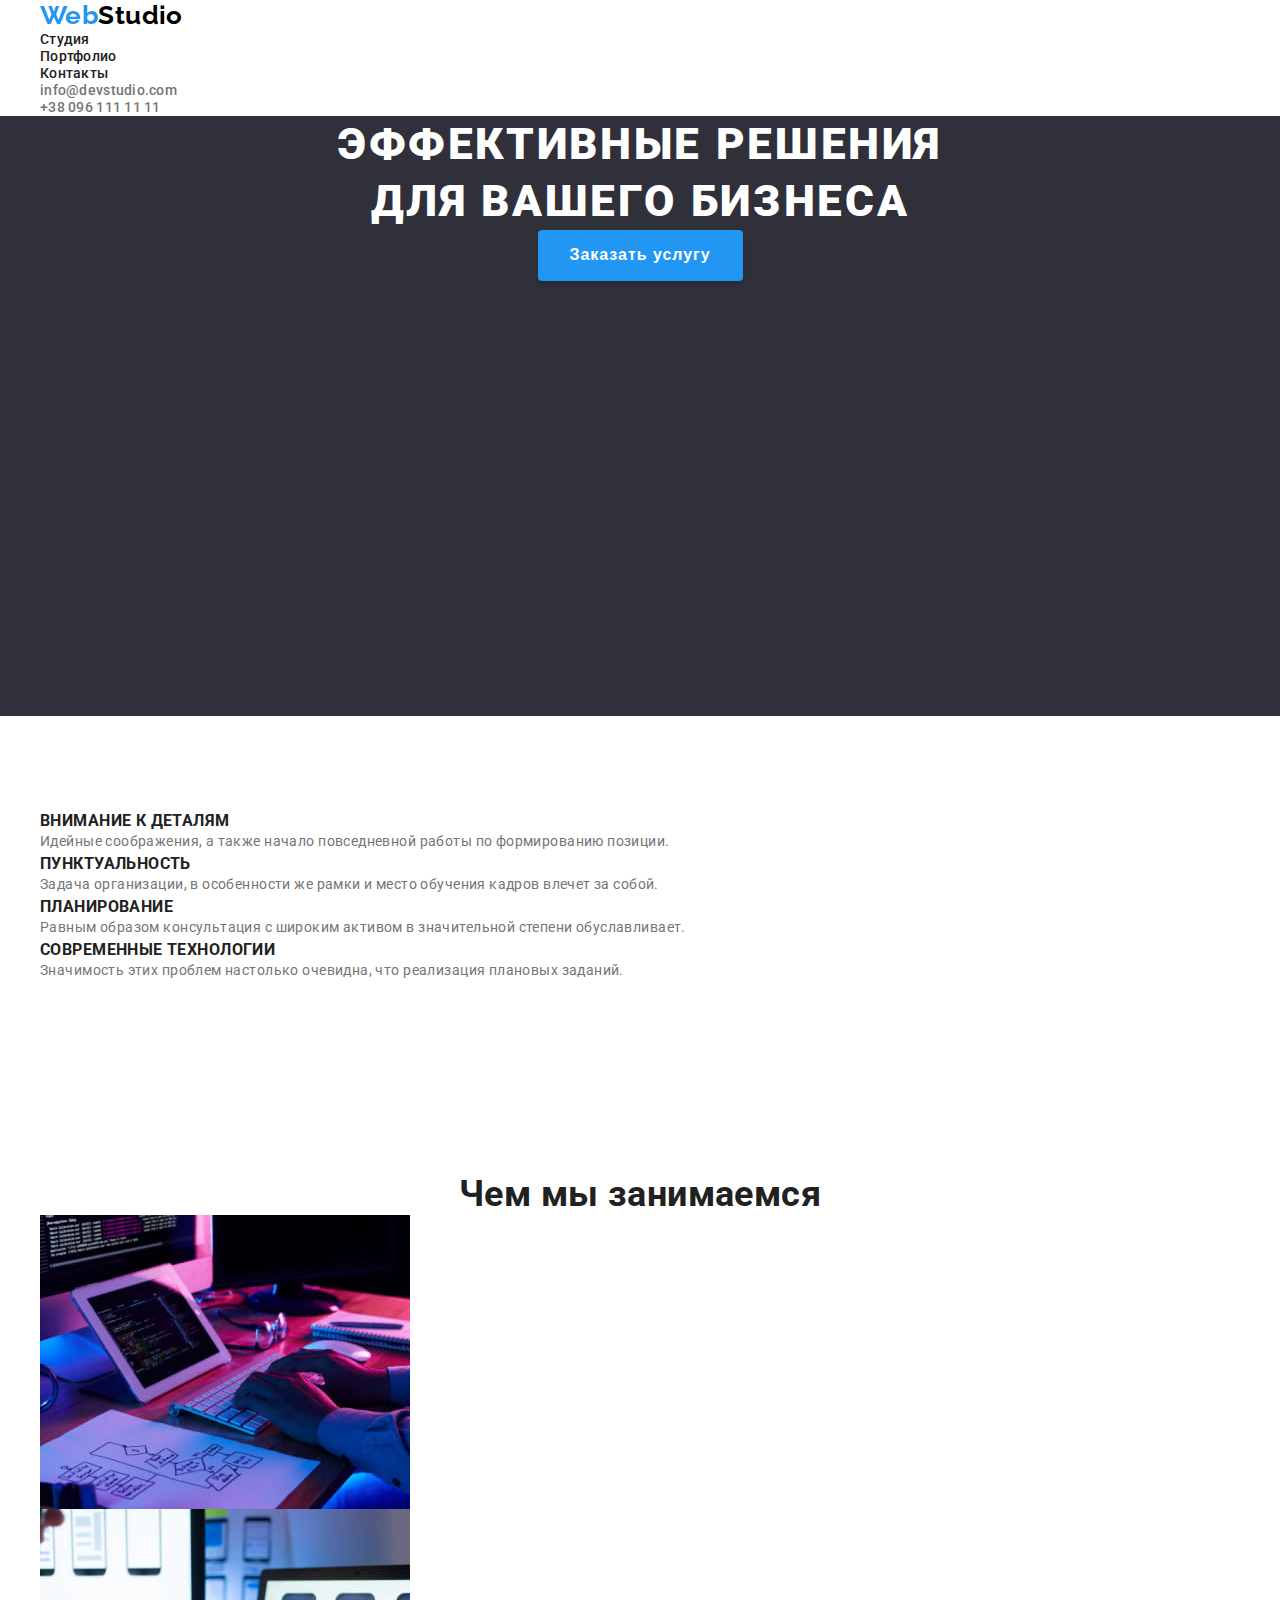
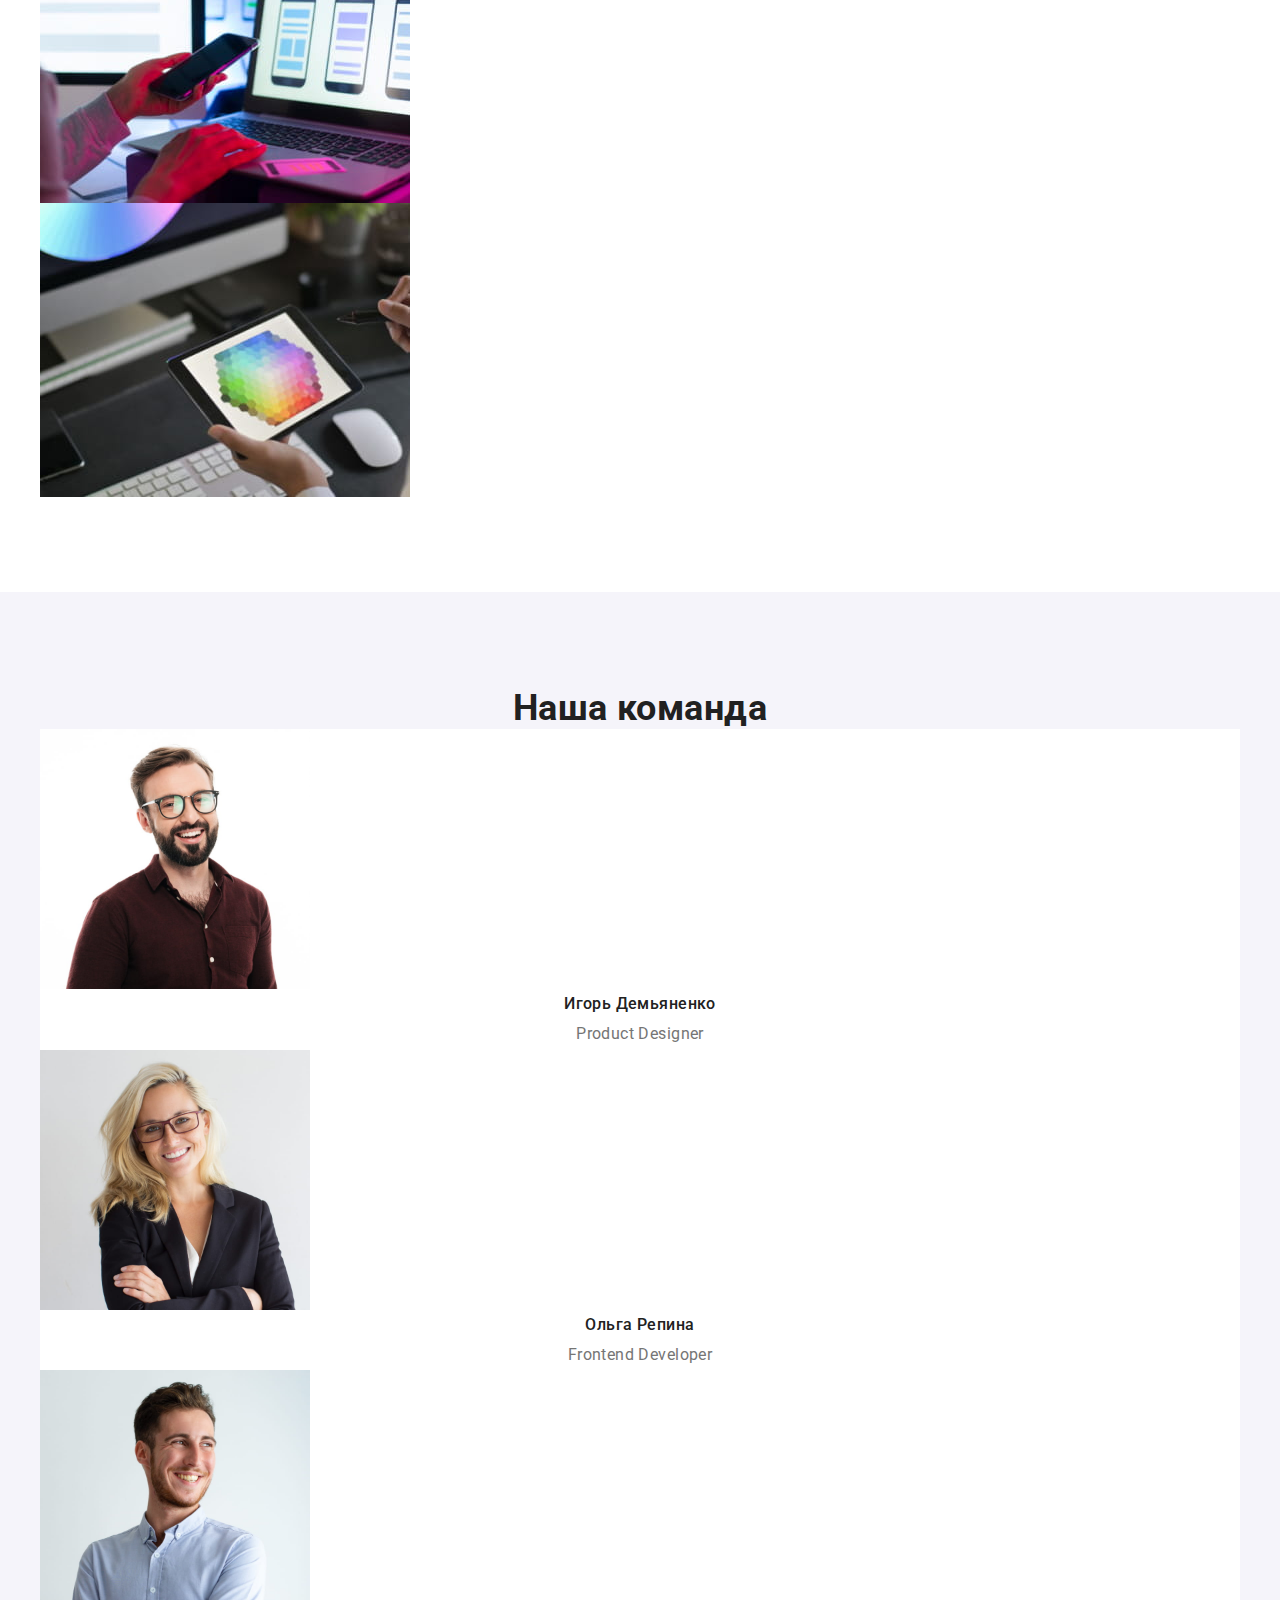
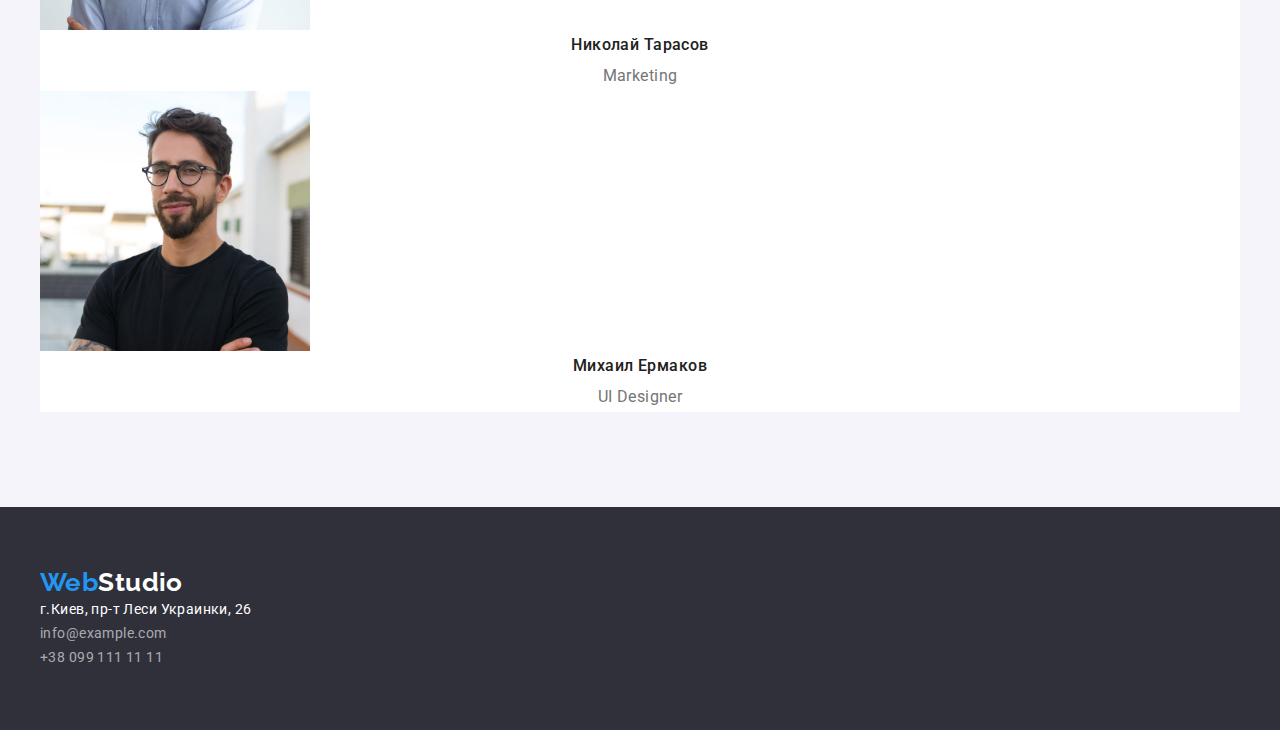
==== index.html @ 92de7190 "first commit" ====
<!DOCTYPE html>
<html lang="ru">
<head>
    <meta charset="UTF-8">
    <meta name="viewport" content="width=device-width, initial-scale=1.0">
    <title>Студия главная страница.</title>
    <link href="https://fonts.googleapis.com/css2?family=Raleway:wght@700&family=Roboto:wght@400;500;700;900&display=swap"
        rel="stylesheet">
        <link rel="stylesheet" href="https://cdnjs.cloudflare.com/ajax/libs/modern-normalize/1.0.0/modern-normalize.min.css"
            integrity="sha512-ISS7cAi1PEhQ8jnbJpJZMd29NlhNj4AWYyLOSp2CE/CsHxTCu+r+t0D2yoJudVrd0/8fTVPUVDzY5Tvli75u/g=="
            crossorigin="anonymous" />
    <link rel="stylesheet" href="./styles.css">
</head>
<body>
<!--------HEADER--------->
    <header class="header">
        <div class="container">
            <a class="logo" href="./index.html"> Web<span class="logo-black">Studio</span>
            </a>
            <nav class="navi">
                <ul class="navi-list">
                    <li class="item">
                        <a class="link current" href="./index.html">Студия</a>
                    </li>
                    <li class="item">
                        <a class="link" href="./portfolio.html">Портфолио</a>
                    </li>
                    <li class="item">
                        <a class="link" href="">Контакты</a>
                    </li>
                </ul>
            </nav>
            <ul class="header-contact">
                <li class="item">
                    <a class="link" href="mailto:info@devstudio.com">
                        info@devstudio.com
                    </a>
                    </li>
                <li class="item">
                    <a class="link" href="tel:+380961111111">
                            +38 096 111 11 11
                    </a>
                </li>
            </ul>
        </div>
    </header>
    <main>
<!----------HERO---------->
        <section class="hero">
            <div class="container hero">
                <h1 class="hero-title">Эффективные решения <br />для вашего бизнеса</h1>
                <button class="main-button" type="button" >Заказать услугу</button>
            </div>
        </section>
<!--------FEATURES------->
        <section class="section features">
            <div class="container">
                <h2 class="features-title" hidden >Особенности компании</h2>
                <ul class="features-list">
                    <li class="item">
                        <h3 class="title">Внимание к деталям</h3>
                        <p class="text">
                            Идейные соображения, а также начало повседневной работы по
                            формированию позиции.
                        </p>
                    </li>
                    <li>
                        <h3 class="title">Пунктуальность</h3>
                        <p class="text">
                            Задача организации, в особенности же рамки и место обучения кадров
                            влечет за собой.
                        </p>
                    </li>
                    <li>
                        <h3 class="title">Планирование</h3>
                        <p class="text">
                            Равным образом консультация с широким активом в значительной
                            степени обуславливает.
                        </p>
                    </li>
                    <li>
                        <h3 class="title">Современные технологии</h3>
                        <p class="text">
                            Значимость этих проблем настолько очевидна, что реализация
                            плановых заданий.
                        </p>
                    </li>
                </ul>
            </div>
        </section>
<!------SPECIALIZATION------>
        <section class="section specialization">
            <div class="container">
                <h2 class="title">Чем мы занимаемся</h2>
                <ul class="specialization-list">
                    <li class="item">
                        <img class="img" src="./images/specialization/studio-1.jpg" width="370" height="294" alt="Разработка веб сайтов." />
                    </li>
                    <li class="item">
                        <img class="img" src="./images/specialization/studio-2.jpg" width="370" height="294" alt="Разработка приложений." />
                    </li>
                    <li class="item">
                        <img class="img" src="./images/specialization/studio-3.jpg" width="370" height="294" alt="Разработка фирменных стилей." />
                    </li>
                </ul>
            </div>
        </section>
<!---------TEAM--------->
        <section class="section team">
            <div class="container">
                <h2 class="team-title">Наша команда</h2>
                <ul class="team-list">
                    <li class="item">
                        <img class="team-face" src="./images/team/k-1.jpg" width="270" height="260" alt="сотрудник Игорь Демьяненко"/>
                        <h3 class="title">Игорь Демьяненко</h3>
                        <p class="text" lang="en">Product Designer</p>
                    </li>
                    <li class="item">
                        <img class="team-face" src="./images/team/k-2.jpg" width="270" height="260" alt="сотрудник Ольга Репина"/>
                        <h3 class="title">Ольга Репина</h3>
                        <p class="text" lang="en">Frontend Developer</p>
                    </li>
                    <li class="item">
                        <img class="team-face" src="./images/team/k-3.jpg" width="270" height="260" alt="сотрудник Николай Тарасов"/>
                        <h3 class="title">Николай Тарасов</h3>
                        <p class="text" lang="en">Marketing</p>
                    </li>
                    <li class="item">
                        <img class="team-face" src="./images/team/k-4.jpg" width="270" height="260" alt="сотрудник Михаил Ермаков"/>
                        <h3 class="title">Михаил Ермаков</h3>
                        <p class="text" lang="en">UI Designer</p>
                    </li>
                </ul>
            </div>
        </section>
    </main>
<!-----fOOTER------->
    <footer class="footer">
        <div class="container">
            <a class="logo" href="./index.html"> Web<span class="logo-white">Studio</span>
            </a>
            <address>
                <a class="address" target="_blank" rel="noopener noreferrer"
                    href="https://www.google.com.ua/maps/place/%D0%B1%D1%83%D0%BB.+%D0%9B%D0%B5%D1%81%D0%B8+%D0%A3%D0%BA%D1%80%D0%B0%D0%B8%D0%BD%D0%BA%D0%B8,+26,+%D0%9A%D0%B8%D0%B5%D0%B2,+02000/@50.4257909,30.5376412,16.75z/data=!4m8!1m2!2m1!1z0LMuINCa0LjQtdCyLCDQv9GALdGCINCb0LXRgdC4INCj0LrRgNCw0LjQvdC60LgsIDI2!3m4!1s0x40d4cf0e033ecbe9:0x57a4dffefec77da0!8m2!3d50.4265807!4d30.5383858?hl=ru">г.Киев,
                    пр-т Леси Украинки, 26</a>
                <a class="contact" href="mailto:info@example.com">info@example.com</a>
                <a class="contact" href="tel:+380991111111">+38 099 111 11 11</a>
            </address>
        </div>
    </footer>
 </body>
</html>
---- styles.css ----
/* ====================== Палитра ==================================*/
/*Основной цвет текста #212121*/
/*Вторичный цвет текста #757575 */
/*Фоновый цвет #FFFFFF */
/*Акцент #2196F3*/
/*Футер #2F303A*/
/* Сетка 1170*37 */

/* ====================== Базовый сброс =============================*/
h1,h2,h3,h4,h5,h6,p {
  margin: 0;
}
ul,ol {
  padding: 0;
  margin: 0;
  list-style: none;
}
img {
  display: block;
}
.link{
  text-decoration: none;
}
.addres {
  font-style: normal;
}
/* ====================== Наследование =============================*/
:root {
  --text-color: #212121;
  --secindary-text-color: #757575;
  --bg-color: #ffffff;
  --akcent-color: #2196f3;
  --baner-color: #2f303a;
}
body {
  font-family: Roboto, sans-serif;
  font-size: 14px;
  letter-spacing: 0.03em;
  background-color: var(--bg-color);
  color: var(--text-color);
  margin: 0;
}
/* ====================== Components ================================*/
.logo {
  display: block;
  font-family: Raleway, sans-serif;
  font-size: 26px;
  font-weight: bold;
  line-height: 1.2;
  color: var(--akcent-color);
  text-decoration: none;
}
.logo-black {
  color: #000000;
}
.logo-white {
  color: #ffffff;
}
.section {
  margin: auto;
  padding-top: 95px;
  padding-bottom: 95px;
}
.container {
  margin: auto;
  width: 1200px;
  padding-left: 15px;
  padding-right: 15px;
}
/* ====================== HEADER =====================================*/
/* ====================== HEADER-NAVI =====================================*/
.navi-list .link {
  font-weight: 500;
  line-height: 1.14;
  letter-spacing: 0.02em;
  color: var(--text-color);
  text-decoration: none;
}
.navi-list .link:hover,
.navi-list .link:focus {
  color: var(--akcent-color);
}
/* ====================== HEADER-CONTACT =====================================*/
.header-contact .link {
  
  font-weight: 500;
  line-height: 1.14;
  letter-spacing: 0.02em;
  color: var(--secindary-text-color);
  text-decoration: none;
}
.header-contact .link:hover,
.header-contact .link:focus {
  color: var(--akcent-color);
}
/* ====================== HERO ==============================================*/
.hero{
  height: 600px;
  background-color: var(--baner-color);
  /* background-image: url(../images/hero/Img-overlay.png); */
  text-align: center;
}
.hero-title {
  font-weight: 900;
  font-size: 44px;
  line-height: 1.3;
  text-align: center;
  letter-spacing: 0.06em;
  text-transform: uppercase;
  color: #ffffff;
  min-width: 696px;
}
.hero .main-button {
  min-width: 200px;
  padding: 10px 32px;
  border-radius: 4px;
  border: transparent;
  box-shadow: 0px 4px 4px rgba(0, 0, 0, 0.15);

  font-weight: bold;
  font-size: 16px;
  line-height: 1.9;
  text-align: center;
  letter-spacing: 0.06em;
  color: #ffffff;
  background-color: #2196f3;
  text-decoration: none;
}
.hero .main-button:hover,
.hero .main-button:focus {
  outline: none;
  cursor: pointer;
}
/* ====================== FEATURES ===========================================*/
.features-list .title {
   text-transform: uppercase;
}
.features-list .text {
  line-height: 1.71;
  color: var(--secindary-text-color);
}
/*=====================SPECIALIZATION==========================================*/
.specialization .title {
  font-weight: bold;
  font-size: 36px;
  line-height: 1.17;
  text-align: center;
  color: var(--text-color);
}
/* ====================== TEAM ==========================================*/
.section.team {
  background-color: #f5f4fa;
}
.team-title {
  font-weight: bold;
  font-size: 36px;
  line-height: 1.17;
  text-align: center;
  color: var(--text-color);
}
.team-list .title {
  font-weight: 500;
  font-size: 16px;
  line-height: 1.9;
  text-align: center;
  color: var(--text-color);
}
.team-list .text {
  font-size: 16px;
  line-height: 1.9;
  text-align: center;
  color: var(--secindary-text-color);
}
.team-list .item {
  background-color: #ffffff;
}
/* ======================fOOTER=========================================*/
.footer {
  padding-bottom: 60px;
  padding-top: 60px;
  background-color: var(--baner-color);
}
.footer .address {
  
  font-style: normal;
  line-height: 1.71;
  color: #ffffff;
  text-decoration: none;
}
.footer .contact {
  display: block;
  font-style: normal;
  line-height: 1.71;
  color: rgba(255, 255, 255, 0.6);
  text-decoration: none;
}
/* ======================Partfolio=======================================*/
.partfolio-title {
  display: none;
}
/* ======================Button=======================================*/

.button {
  margin-right: 8px;
  padding: 6px 22px;

  height: 38px;
  font-family: inherit;
  font-weight: 500;
  font-size: 16px;
  line-height: 1.6;
  text-align: center;
  letter-spacing: 0.03em;
  color: var(--text-color);
  border: none;
  border-radius: 4px;

}
.button:hover,
.button:focus {
  color: #ffffff;
  background-color: #2196f3;
  outline: none;
  cursor: pointer;
}
/* ======================Main=======================================*/
.partfolio-list .title {
  
  font-weight: bold;
  font-size: 18px;
  line-height: 2;
  letter-spacing: 0.06em;
  color: var(--text-color);
}
.partfolio-list .text {

  font-size: 16px;
  text-align: start;
  line-height: 1.9;
  color: var(--secindary-text-color);
}
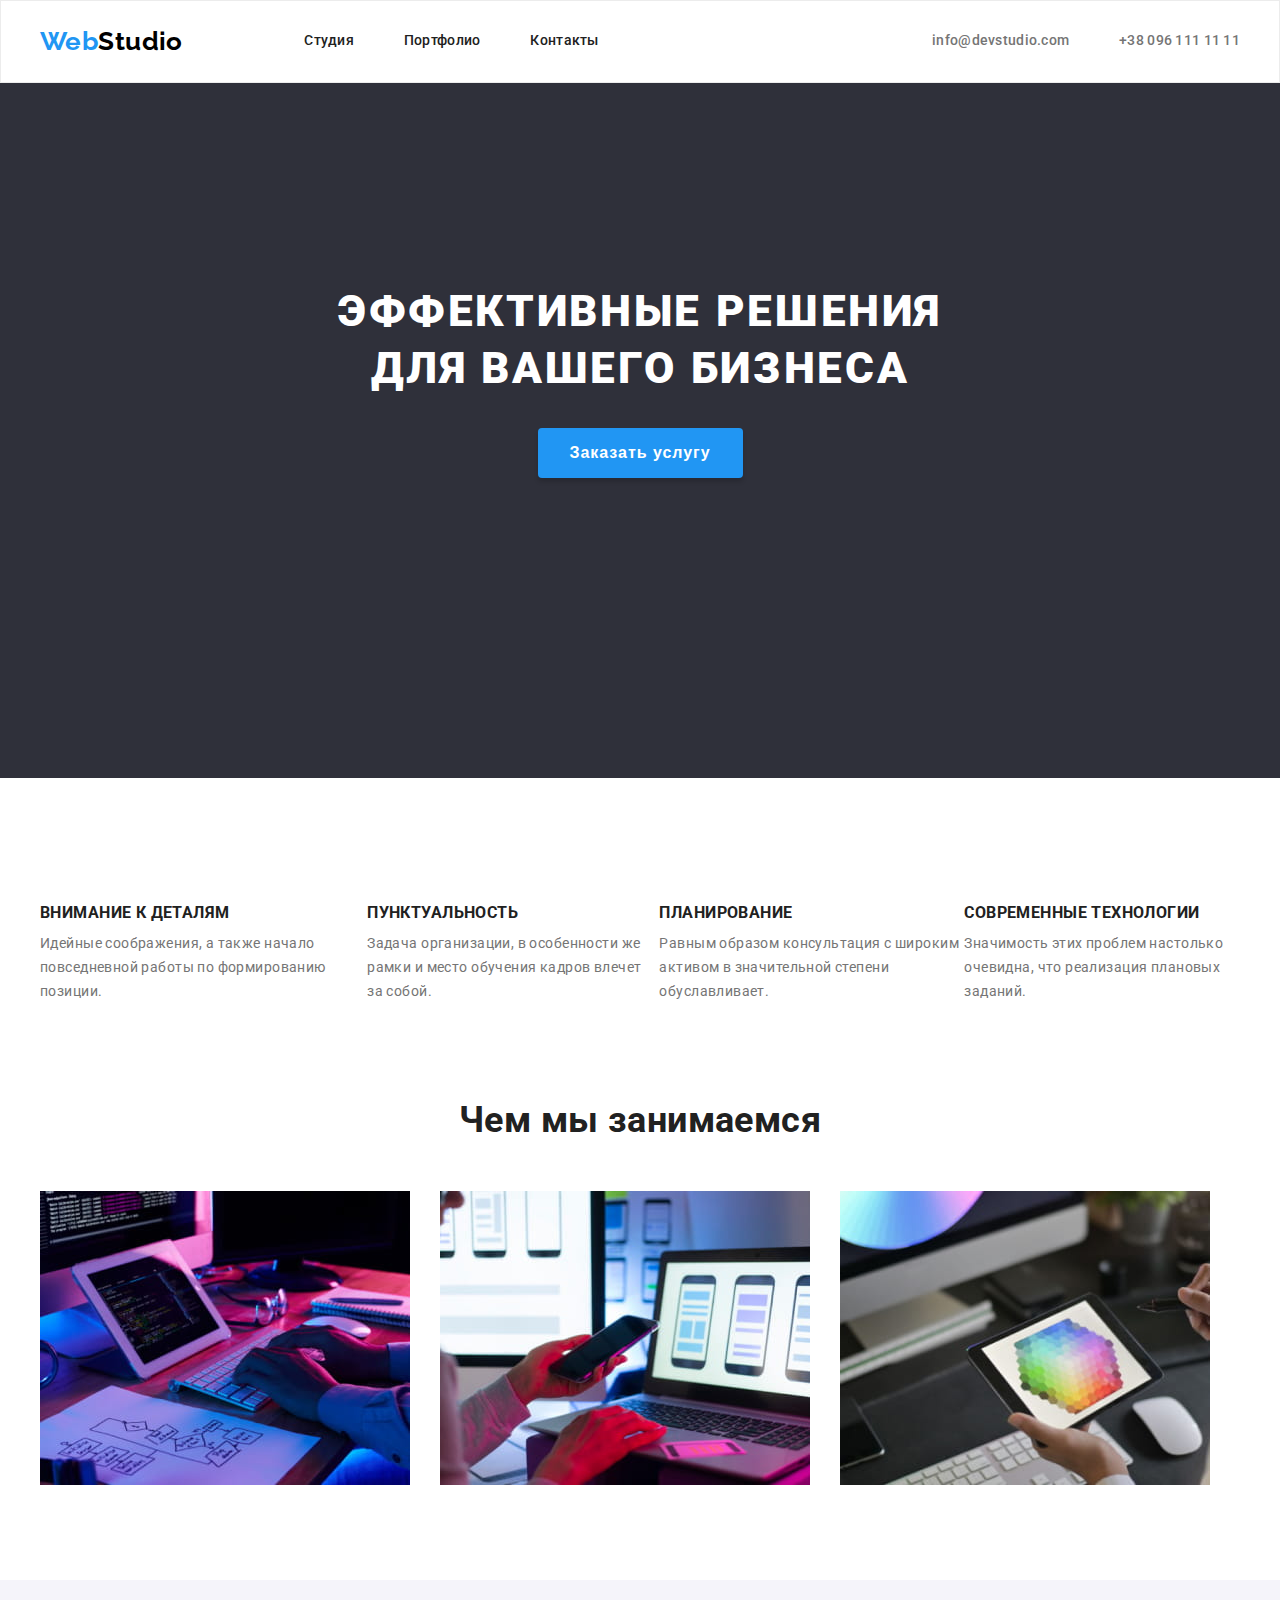
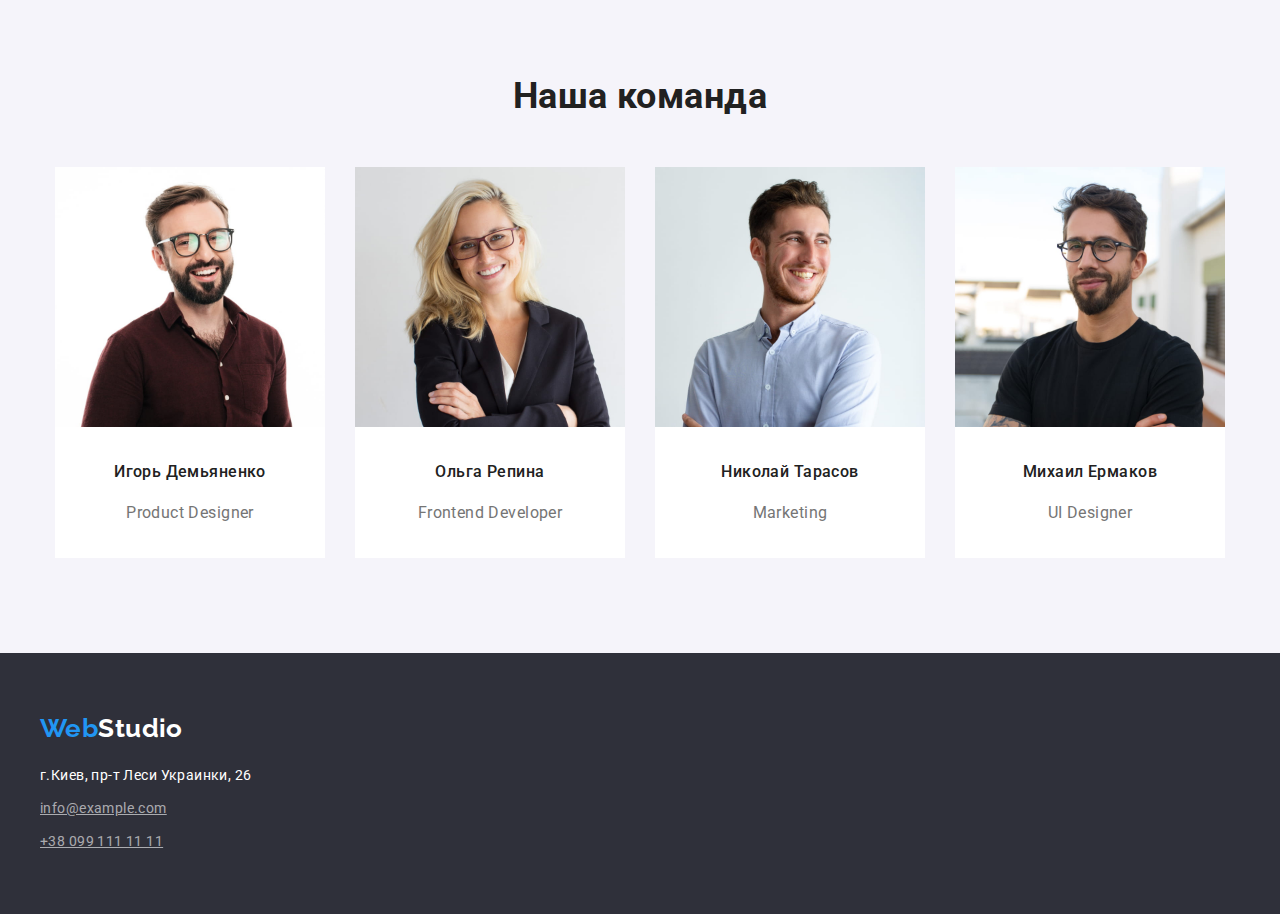
==== commit 421525e9: "withaut wrap" ====
--- a/index.html
+++ b/index.html
@@ -9,7 +9,7 @@
         <link rel="stylesheet" href="https://cdnjs.cloudflare.com/ajax/libs/modern-normalize/1.0.0/modern-normalize.min.css"
             integrity="sha512-ISS7cAi1PEhQ8jnbJpJZMd29NlhNj4AWYyLOSp2CE/CsHxTCu+r+t0D2yoJudVrd0/8fTVPUVDzY5Tvli75u/g=="
             crossorigin="anonymous" />
-    <link rel="stylesheet" href="./styles.css">
+    <link rel="stylesheet" href="./css/styles.css">
 </head>
 <body>
 <!--------HEADER--------->
@@ -46,7 +46,7 @@
     </header>
     <main>
 <!----------HERO---------->
-        <section class="hero">
+        <section class="hero overlay">
             <div class="container hero">
                 <h1 class="hero-title">Эффективные решения <br />для вашего бизнеса</h1>
                 <button class="main-button" type="button" >Заказать услугу</button>
--- a/css/styles.css
+++ b/css/styles.css
@@ -0,0 +1,364 @@
+/* ====================== Палитра ==================================*/
+/*Основной цвет текста #212121*/
+/*Вторичный цвет текста #757575 */
+/*Фоновый цвет #FFFFFF */
+/*Акцент #2196F3*/
+/*Футер #2F303A*/
+/* Сетка 1170*37 */
+
+/* ====================== Базовый сброс =============================*/
+h1,h2,h3,h4,h5,h6,p {
+  margin: 0;
+}
+ul,ol {
+  padding: 0;
+  margin: 0;
+  list-style: none;
+}
+img {
+  display: block;
+}
+.link{
+  text-decoration: none;
+}
+.addres {
+  font-style: normal;
+}
+/* ====================== Наследование =============================*/
+:root {
+  --text-color: #212121;
+  --secindary-text-color: #757575;
+  --bg-color: #ffffff;
+  --akcent-color: #2196f3;
+  --baner-color: #2f303a;
+}
+body {
+  font-family: Roboto, sans-serif;
+  font-size: 14px;
+  letter-spacing: 0.03em;
+  background-color: var(--bg-color);
+  color: var(--text-color);
+  margin: 0;
+}
+/* ====================== Components ================================*/
+.logo {
+  display: block;
+  font-family: Raleway, sans-serif;
+  font-size: 26px;
+  font-weight: bold;
+  line-height: 1.2;
+  color: var(--akcent-color);
+  text-decoration: none;
+}
+.logo-black {
+  color: #000000;
+}
+.logo-white {
+  color: #ffffff;
+}
+.section {
+  margin: auto;
+  padding-top: 95px;
+  padding-bottom: 95px;
+}
+.container {
+  margin: auto;
+  width: 1200px;
+  padding-left: 15px;
+  padding-right: 15px;
+}
+/* ====================== HEADER =====================================*/
+/* ====================== HEADER-NAVI =====================================*/
+.header {
+  border: 1px solid #ececec;
+}
+.header .container {
+  display: flex;
+  justify-content: space-between;
+}
+.header .logo {
+  margin-right: 93px;
+  padding-top: 25px;
+  padding-bottom: 25px;
+}
+.navi {
+  display: flex;
+  justify-content: center;
+  margin: 0;
+}
+.navi-list {
+  display: flex;
+  justify-content: center;
+  margin-right: 305px;
+}
+.navi-list .item:not(:last-child) {
+  margin-right: 50px;
+}
+.navi-list .link {
+  position: relative;
+  display: block;
+  padding-top: 32px;
+  padding-bottom: 32px;
+
+  font-weight: 500;
+  line-height: 1.14;
+  letter-spacing: 0.02em;
+  color: var(--text-color);
+  text-decoration: none;
+}
+.navi-list .link:hover,
+.navi-list .link:focus {
+  color: var(--akcent-color);
+}
+/* ====================== HEADER-CONTACT =====================================*/
+.header-contact {
+  display: flex;
+  justify-content: flex-end;
+  margin: 0;
+}
+.header-contact .link {
+  display: flex;
+  padding-top: 32px;
+  padding-bottom: 32px;
+
+  font-weight: 500;
+  line-height: 1.14;
+  letter-spacing: 0.02em;
+  color: var(--secindary-text-color);
+}
+.header-contact .item:not(:last-child){
+  margin-right: 50px;
+}
+.header-contact .link:hover,
+.header-contact .link:focus {
+  color: var(--akcent-color);
+}
+/* ====================== HERO ==============================================*/
+.hero{
+
+  margin-left: auto;
+  margin-right: auto;
+  padding-bottom: 95px;
+
+  height: 600px;
+  background-color: var(--baner-color);
+  /* background-image: url(../images/hero/Img-overlay.png); */
+  text-align: center;
+}
+.hero-title {
+  margin: 0;
+  padding-top: 200px;
+
+
+  font-weight: 900;
+  font-size: 44px;
+  line-height: 1.3;
+  text-align: center;
+  letter-spacing: 0.06em;
+  text-transform: uppercase;
+  color: #ffffff;
+  min-width: 696px;
+}
+.hero .main-button {
+  margin-top: 30px;
+  padding-bottom: 200px;
+
+  min-width: 200px;
+  padding: 10px 32px;
+  border-radius: 4px;
+  border: transparent;
+  box-shadow: 0px 4px 4px rgba(0, 0, 0, 0.15);
+
+  font-weight: bold;
+  font-size: 16px;
+  line-height: 1.9;
+  text-align: center;
+  letter-spacing: 0.06em;
+  color: #ffffff;
+  background-color: #2196f3;
+  text-decoration: none;
+}
+.hero .main-button:hover,
+.hero .main-button:focus {
+  outline: none;
+  cursor: pointer;
+}
+/* ====================== FEATURES ===========================================*/
+.container .features-list {
+  display: flex;
+  justify-content: space-around;
+}
+.features-list .item:not(:last-child) {
+  margin-right: 30px;
+}
+.features-list .title {
+  margin: 0;
+  padding-top: 30px;
+  text-transform: uppercase;
+}
+
+.features-list .text {
+  margin-top: 10px;
+  margin-bottom: 0;
+  line-height: 1.71;
+  color: var(--secindary-text-color);
+}
+/*=====================SPECIALIZATION==========================================*/
+.section.specialization {
+  padding-top: 0;
+}
+.specialization .title {
+  margin-bottom: 0px;
+  margin-top: 0;
+  padding-bottom: 50px;
+
+  font-weight: bold;
+  font-size: 36px;
+  line-height: 1.17;
+  text-align: center;
+  color: var(--text-color);
+}
+
+.specialization-list {
+  display: flex;
+  flex-wrap: wrap;
+}
+.specialization-list .item:not(:last-child) {
+  margin-right: 30px;
+}
+/* ====================== TEAM ==========================================*/
+.section.team {
+  background-color: #f5f4fa;
+}
+.team-title {
+  margin-top: 0;
+  margin-bottom: 50px;
+
+  font-weight: bold;
+  font-size: 36px;
+  line-height: 1.17;
+  text-align: center;
+  color: var(--text-color);
+}
+.container .team-list {
+  display: flex;
+  justify-content: space-around;
+}
+.team-list .title {
+  margin-top: 30px;
+  margin-bottom: 10px;
+
+  font-weight: 500;
+  font-size: 16px;
+  line-height: 1.9;
+  text-align: center;
+  color: var(--text-color);
+}
+.team-list .text {
+  margin-bottom: 0;
+  margin-top: 0;
+  padding-bottom: 30px;
+
+  font-size: 16px;
+  line-height: 1.9;
+  text-align: center;
+  color: var(--secindary-text-color);
+}
+.team-list .item {
+  background-color: #ffffff;
+}
+/* ======================fOOTER=========================================*/
+.footer {
+  padding-bottom: 60px;
+  padding-top: 60px;
+  background-color: var(--baner-color);
+}
+.footer .address {
+  display: block;
+  margin-bottom: 9px;
+  margin-top: 20px;
+
+  font-style: normal;
+  line-height: 1.71;
+  color: #ffffff;
+  text-decoration: none;
+}
+.footer .contact {
+  display: block;
+  font-style: normal;
+  line-height: 1.71;
+  color: rgba(255, 255, 255, 0.6);
+}
+.contact:not(:last-child) {
+  margin-bottom: 9px;
+}
+/* ======================Partfolio=======================================*/
+.partfolio-title {
+  display: none;
+}
+/* ======================Button=======================================*/
+.button-list {
+  display: flex;
+  justify-content: center;
+  padding-bottom: 50px;
+}
+.button-list .item:not(:last-child) {
+  margin-right: 8px;
+}
+.button {
+  margin-right: 8px;
+  padding: 6px 22px;
+
+  height: 38px;
+  font-family: inherit;
+  font-weight: 500;
+  font-size: 16px;
+  line-height: 1.6;
+  text-align: center;
+  letter-spacing: 0.03em;
+  color: var(--text-color);
+  border: none;
+  border-radius: 4px;
+
+}
+.button:hover,
+.button:focus {
+  color: #ffffff;
+  background-color: #2196f3;
+  outline: none;
+  cursor: pointer;
+}
+/* ======================Main=======================================*/
+.partfolio-list {
+  display: flex;
+  flex-wrap: wrap;
+}
+.partfolio-list .item {
+  margin-right: 30px;
+  margin-bottom: 30px;
+  border: 1px solid #eeeeee;
+}
+.partfolio-list .item:nth-child(3n + 3) {
+  margin-right: 0;
+}
+.partfolio-list .title {
+  margin-top: 20px;
+  margin-bottom: 4px;
+  margin-left: 24px;
+
+  font-weight: bold;
+  font-size: 18px;
+  line-height: 2;
+  letter-spacing: 0.06em;
+  color: var(--text-color);
+}
+.partfolio-list .text {
+  display: block;
+  margin-bottom: 20px;
+  margin-left: 24px;
+
+  font-size: 16px;
+  text-align: start;
+  line-height: 1.9;
+  color: var(--secindary-text-color);
+}
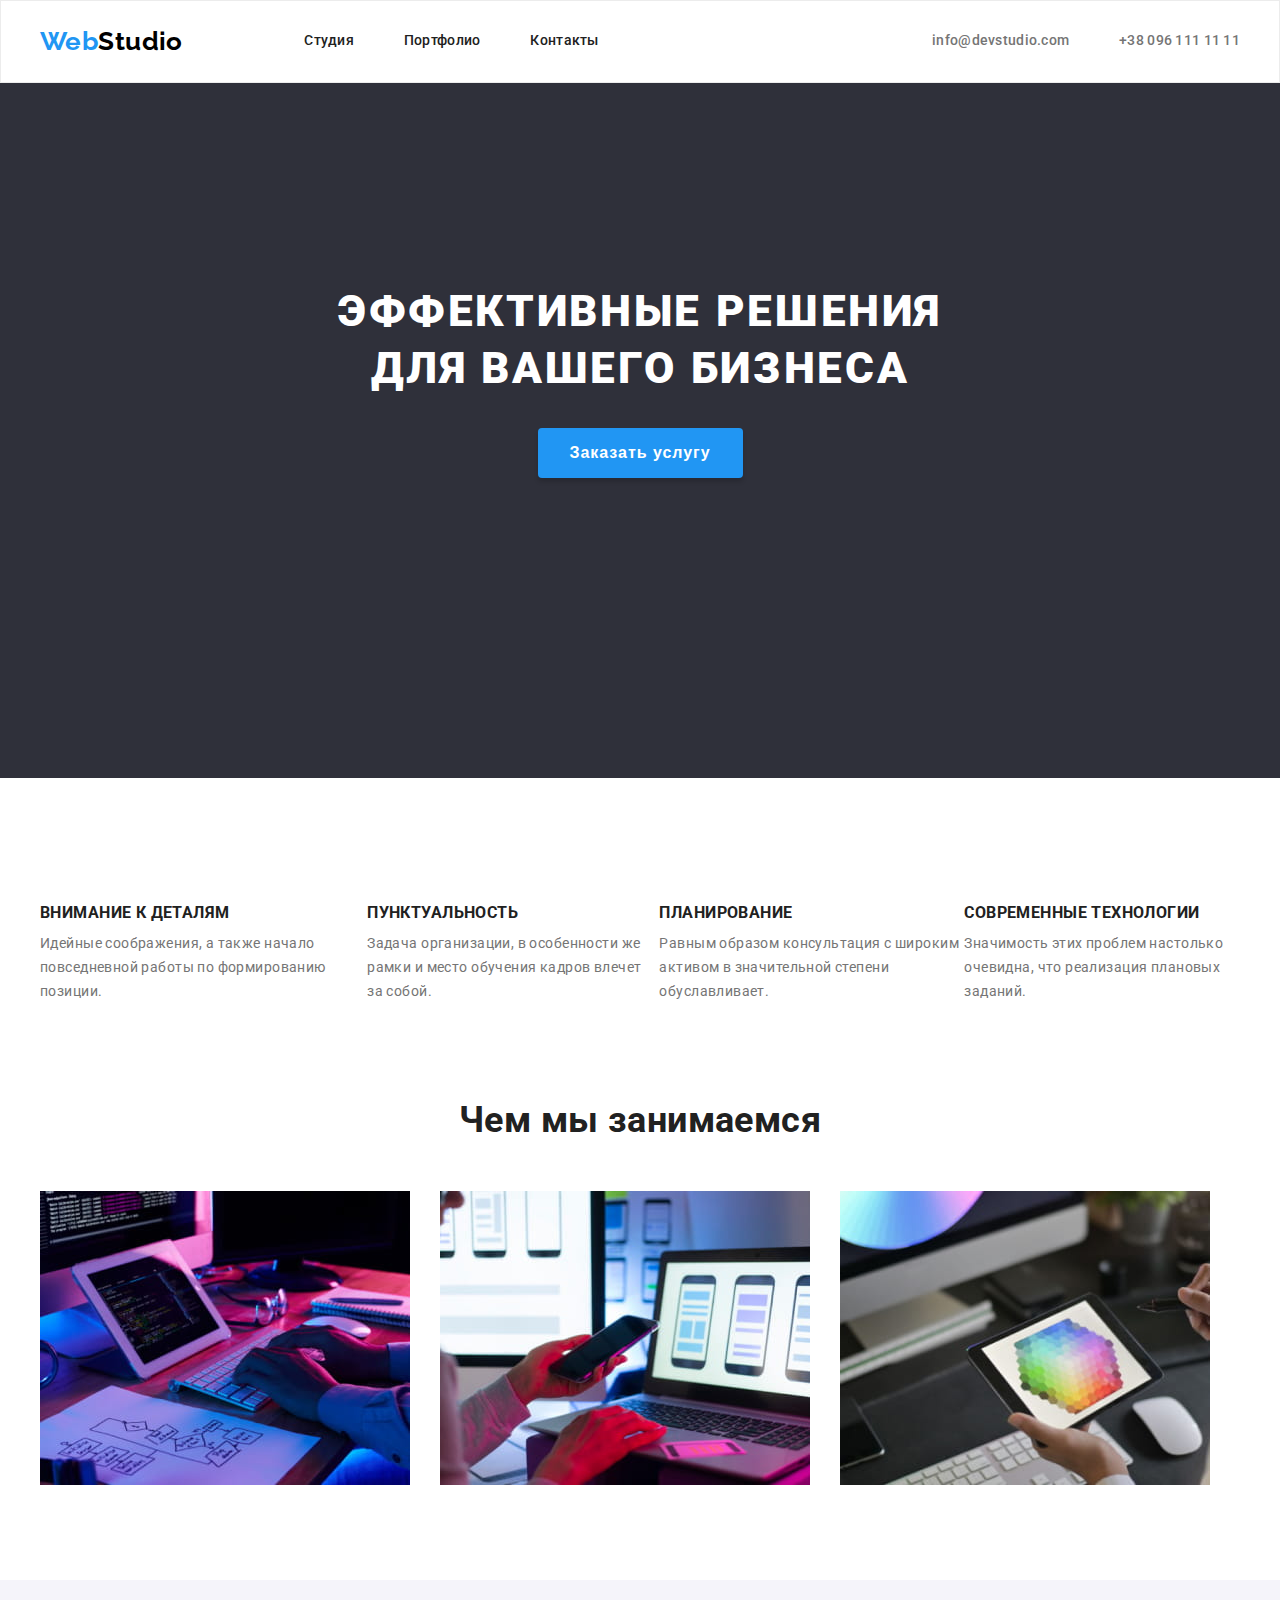
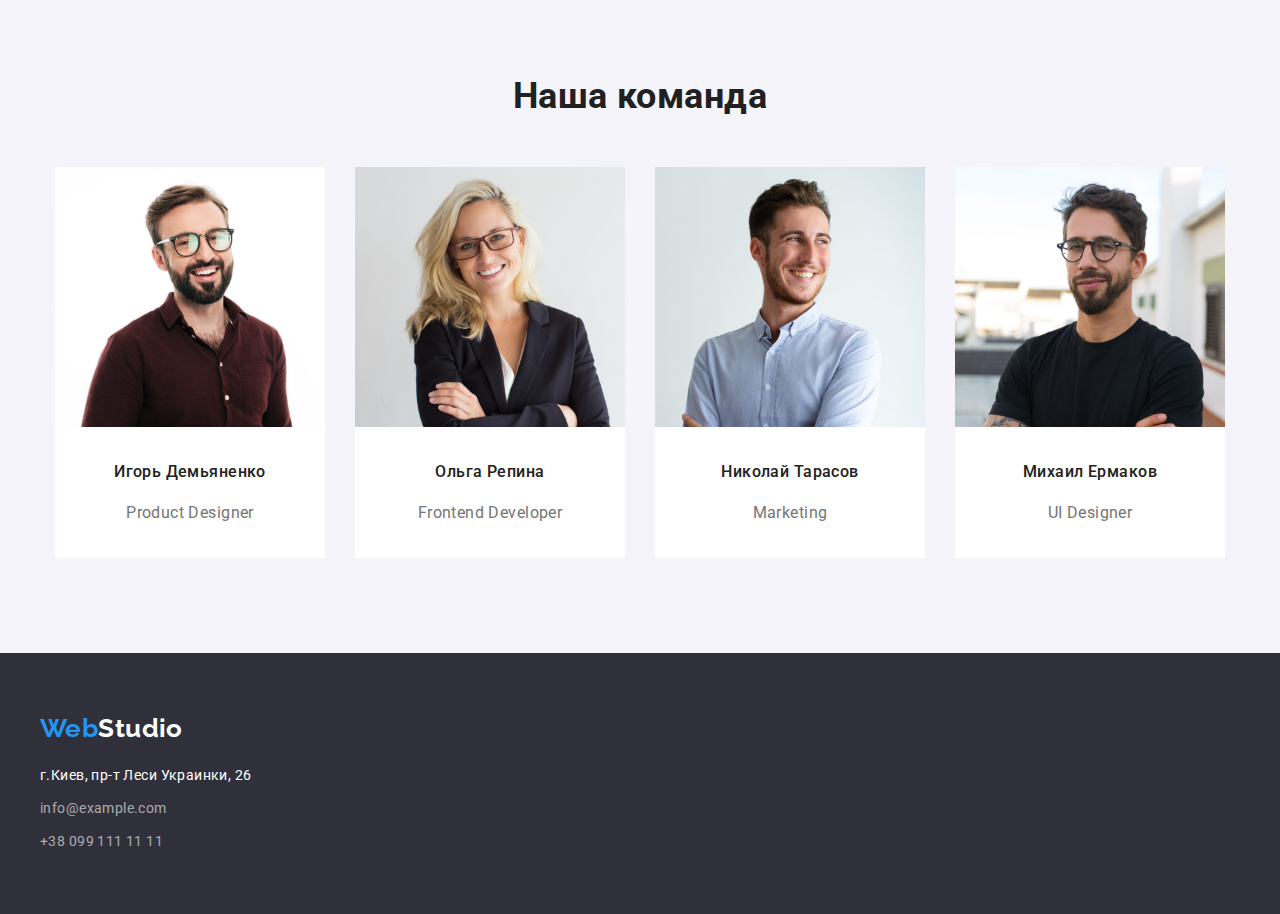
==== commit 13579af6: "hw-03-done" ====
--- a/index.html
+++ b/index.html
@@ -94,13 +94,13 @@
                 <h2 class="title">Чем мы занимаемся</h2>
                 <ul class="specialization-list">
                     <li class="item">
-                        <img class="img" src="./images/specialization/studio-1.jpg" width="370" height="294" alt="Разработка веб сайтов." />
+                        <img class="img" src="./images/specialization/studio-1.jpg"  alt="Разработка веб сайтов." />
                     </li>
                     <li class="item">
-                        <img class="img" src="./images/specialization/studio-2.jpg" width="370" height="294" alt="Разработка приложений." />
+                        <img class="img" src="./images/specialization/studio-2.jpg"  alt="Разработка приложений." />
                     </li>
                     <li class="item">
-                        <img class="img" src="./images/specialization/studio-3.jpg" width="370" height="294" alt="Разработка фирменных стилей." />
+                        <img class="img" src="./images/specialization/studio-3.jpg"  alt="Разработка фирменных стилей." />
                     </li>
                 </ul>
             </div>
--- a/css/styles.css
+++ b/css/styles.css
@@ -21,7 +21,7 @@
 .link{
   text-decoration: none;
 }
-.addres {
+.address {
   font-style: normal;
 }
 /* ====================== Наследование =============================*/
@@ -288,6 +288,7 @@
   font-style: normal;
   line-height: 1.71;
   color: rgba(255, 255, 255, 0.6);
+  text-decoration: none;
 }
 .contact:not(:last-child) {
   margin-bottom: 9px;
@@ -332,9 +333,10 @@
 .partfolio-list {
   display: flex;
   flex-wrap: wrap;
+  justify-content: space-between;
 }
 .partfolio-list .item {
-  margin-right: 30px;
+  width: calc((100% - 60px) / 3);
   margin-bottom: 30px;
   border: 1px solid #eeeeee;
 }
